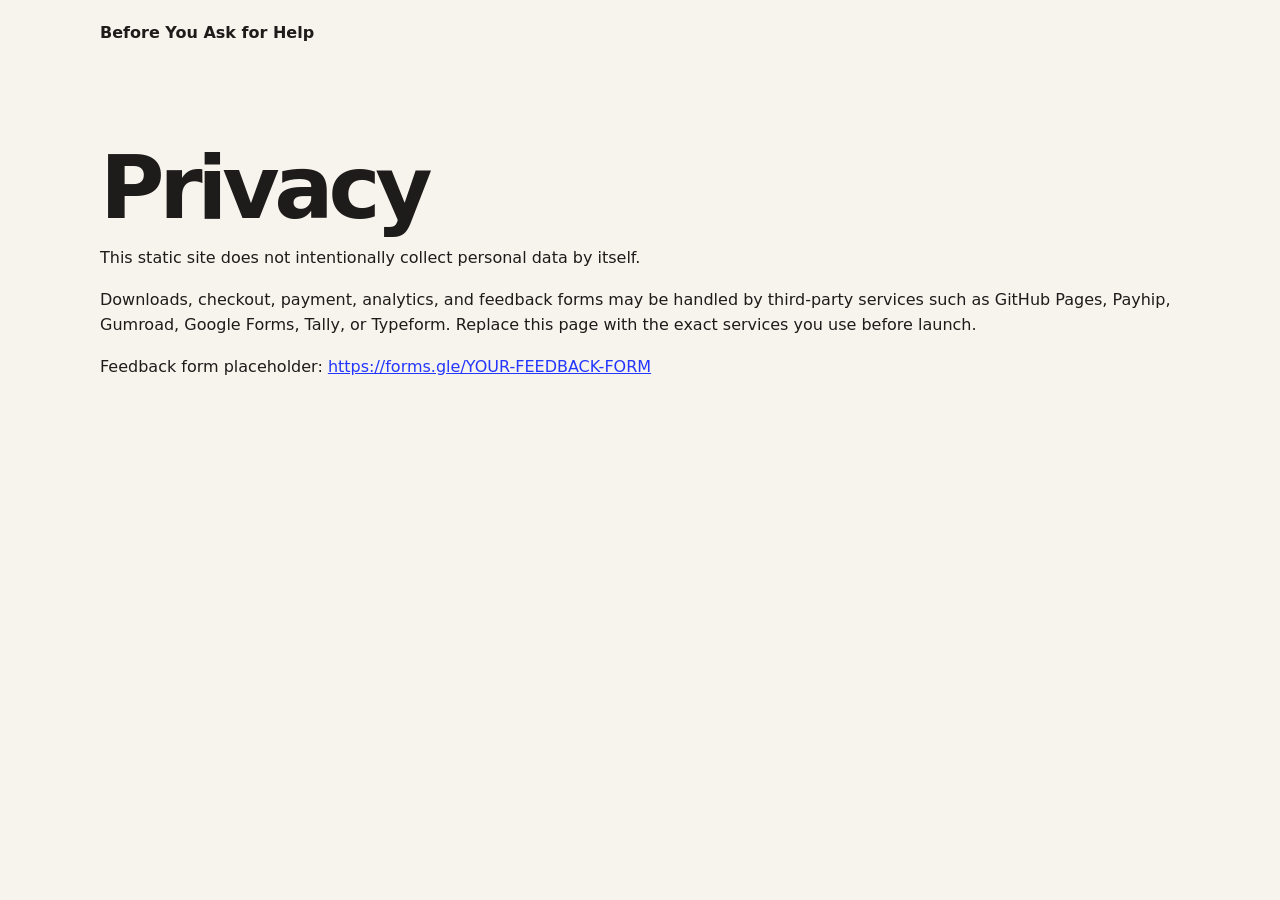
==== privacy.html @ fa62d0f4 "Add files via upload" ====
<!doctype html>
<html lang="en">
<head>
  <meta charset="utf-8" />
  <meta name="viewport" content="width=device-width, initial-scale=1" />
  <title>Privacy - Before You Ask for Help</title>
  <link rel="stylesheet" href="styles.css" />
</head>
<body>
  <header class="site-header"><a class="brand" href="index.html">Before You Ask for Help</a></header>
  <main class="section">
    <h1>Privacy</h1>
    <p>This static site does not intentionally collect personal data by itself.</p>
    <p>Downloads, checkout, payment, analytics, and feedback forms may be handled by third-party services such as GitHub Pages, Payhip, Gumroad, Google Forms, Tally, or Typeform. Replace this page with the exact services you use before launch.</p>
    <p>Feedback form placeholder: <a href="https://forms.gle/YOUR-FEEDBACK-FORM">https://forms.gle/YOUR-FEEDBACK-FORM</a></p>
  </main>
</body>
</html>
---- styles.css ----
:root {
  --bg: #f7f3ed;
  --surface: #fffdf8;
  --text: #1d1c1a;
  --muted: #66615a;
  --line: #ddd4c7;
  --accent: #2337ff;
  --accent-dark: #1723a8;
  --soft: #ece6ff;
  --shadow: 0 20px 60px rgba(34, 28, 18, 0.12);
}

* { box-sizing: border-box; }
html { scroll-behavior: smooth; }
body {
  margin: 0;
  font-family: Inter, ui-sans-serif, system-ui, -apple-system, BlinkMacSystemFont, "Segoe UI", sans-serif;
  background: var(--bg);
  color: var(--text);
  line-height: 1.6;
}
a { color: var(--accent); }
.site-header {
  display: flex;
  justify-content: space-between;
  align-items: center;
  gap: 1rem;
  max-width: 1120px;
  margin: 0 auto;
  padding: 1.25rem;
}
.brand { color: var(--text); font-weight: 800; text-decoration: none; }
nav { display: flex; gap: 1rem; flex-wrap: wrap; }
nav a { color: var(--muted); text-decoration: none; font-weight: 600; }
.hero {
  display: grid;
  grid-template-columns: minmax(0, 1.25fr) minmax(300px, 0.75fr);
  gap: 2rem;
  align-items: center;
  max-width: 1120px;
  margin: 0 auto;
  padding: 5rem 1.25rem 3rem;
}
.eyebrow {
  display: inline-block;
  background: var(--soft);
  color: var(--accent-dark);
  padding: 0.35rem 0.7rem;
  border-radius: 999px;
  font-weight: 800;
  font-size: 0.9rem;
}
h1 { font-size: clamp(2.5rem, 8vw, 5.5rem); line-height: 0.95; letter-spacing: -0.06em; margin: 1rem 0; }
h2 { font-size: clamp(1.8rem, 4vw, 3rem); line-height: 1.05; letter-spacing: -0.04em; margin: 0 0 1rem; }
h3 { margin-bottom: 0.25rem; }
.lead { font-size: 1.25rem; max-width: 720px; color: var(--muted); }
.cta-row { display: flex; gap: 0.75rem; flex-wrap: wrap; margin-top: 1.5rem; }
.button {
  display: inline-flex;
  align-items: center;
  justify-content: center;
  padding: 0.9rem 1.15rem;
  border-radius: 999px;
  font-weight: 800;
  text-decoration: none;
  border: 2px solid var(--text);
  transition: transform 160ms ease, box-shadow 160ms ease;
}
.button:hover { transform: translateY(-2px); }
.button.primary { background: var(--accent); color: white; border-color: var(--accent); box-shadow: 0 10px 30px rgba(35,55,255,0.22); }
.button.secondary { color: var(--text); background: var(--surface); }
.small-note { color: var(--muted); font-size: 0.95rem; }
.product-card, article, .callout, .integrity, details {
  background: var(--surface);
  border: 1px solid var(--line);
  border-radius: 28px;
  box-shadow: var(--shadow);
}
.product-card { padding: 1rem; }
.mock-cover {
  min-height: 320px;
  border-radius: 22px;
  padding: 1.5rem;
  background: linear-gradient(135deg, #fff, #e9e3ff 55%, #c9d0ff);
  display: flex;
  flex-direction: column;
  justify-content: flex-end;
  border: 1px solid rgba(0,0,0,0.08);
}
.mock-cover span { font-size: 0.8rem; font-weight: 900; text-transform: uppercase; letter-spacing: 0.08em; }
.mock-cover h2 { font-size: 2rem; margin: 0.5rem 0; }
.product-card ul { margin-bottom: 0; }
.section { max-width: 1120px; margin: 0 auto; padding: 4rem 1.25rem; }
.grid.three { display: grid; grid-template-columns: repeat(3, 1fr); gap: 1rem; }
article { padding: 1.5rem; }
.split { display: grid; grid-template-columns: 0.8fr 1.2fr; gap: 2rem; align-items: start; }
.contents-list { display: grid; gap: 0.75rem; }
.contents-list div {
  background: var(--surface);
  border: 1px solid var(--line);
  border-radius: 18px;
  padding: 1rem;
}
.contents-list strong { display: inline-block; min-width: 2.25rem; color: var(--accent); }
.callout { text-align: center; padding: 3rem; }
.tick-list, .cross-list { padding-left: 1.25rem; }
.integrity { padding: 2rem; }
.faq { display: grid; gap: 0.75rem; }
details { padding: 1.25rem 1.5rem; }
summary { cursor: pointer; font-weight: 800; }
.site-footer { max-width: 1120px; margin: 0 auto; padding: 2rem 1.25rem 4rem; color: var(--muted); }
@media (max-width: 800px) {
  .site-header { align-items: flex-start; flex-direction: column; }
  .hero, .split, .grid.three { grid-template-columns: 1fr; }
  .hero { padding-top: 2.5rem; }
  h1 { font-size: 3.1rem; }
}
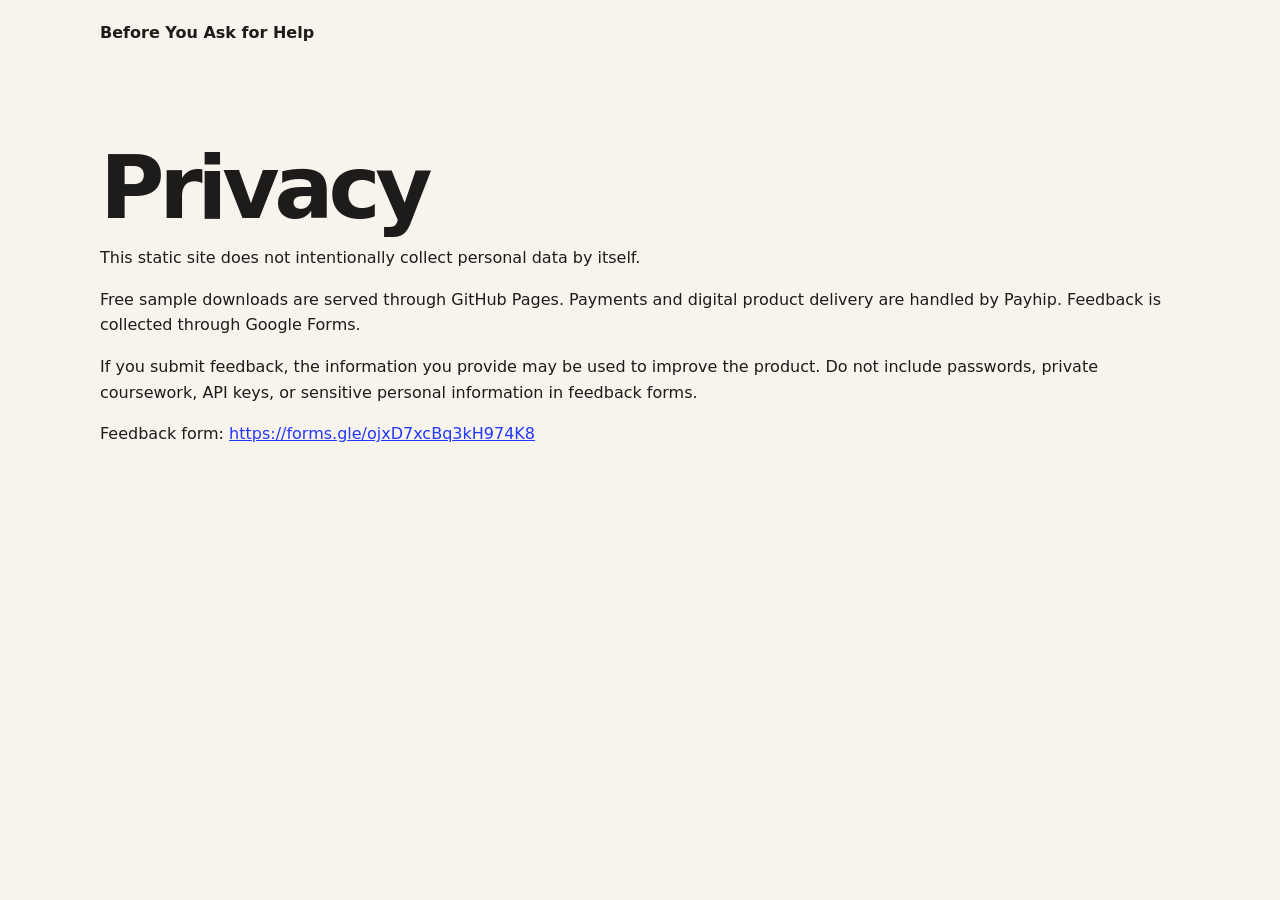
==== commit ba81cbfd: "updated links" ====
--- a/privacy.html
+++ b/privacy.html
@@ -10,9 +10,14 @@
   <header class="site-header"><a class="brand" href="index.html">Before You Ask for Help</a></header>
   <main class="section">
     <h1>Privacy</h1>
-    <p>This static site does not intentionally collect personal data by itself.</p>
-    <p>Downloads, checkout, payment, analytics, and feedback forms may be handled by third-party services such as GitHub Pages, Payhip, Gumroad, Google Forms, Tally, or Typeform. Replace this page with the exact services you use before launch.</p>
-    <p>Feedback form placeholder: <a href="https://forms.gle/YOUR-FEEDBACK-FORM">https://forms.gle/YOUR-FEEDBACK-FORM</a></p>
+<p>This static site does not intentionally collect personal data by itself.</p>
+
+<p>Free sample downloads are served through GitHub Pages. Payments and digital product delivery are handled by Payhip. Feedback is collected through Google Forms.</p>
+
+<p>If you submit feedback, the information you provide may be used to improve the product. Do not include passwords, private coursework, API keys, or sensitive personal information in feedback forms.</p>
+
+<p>Feedback form: <a href="https://forms.gle/ojxD7xcBq3kH974K8">https://forms.gle/ojxD7xcBq3kH974K8</a></p>
+</p>
   </main>
 </body>
 </html>
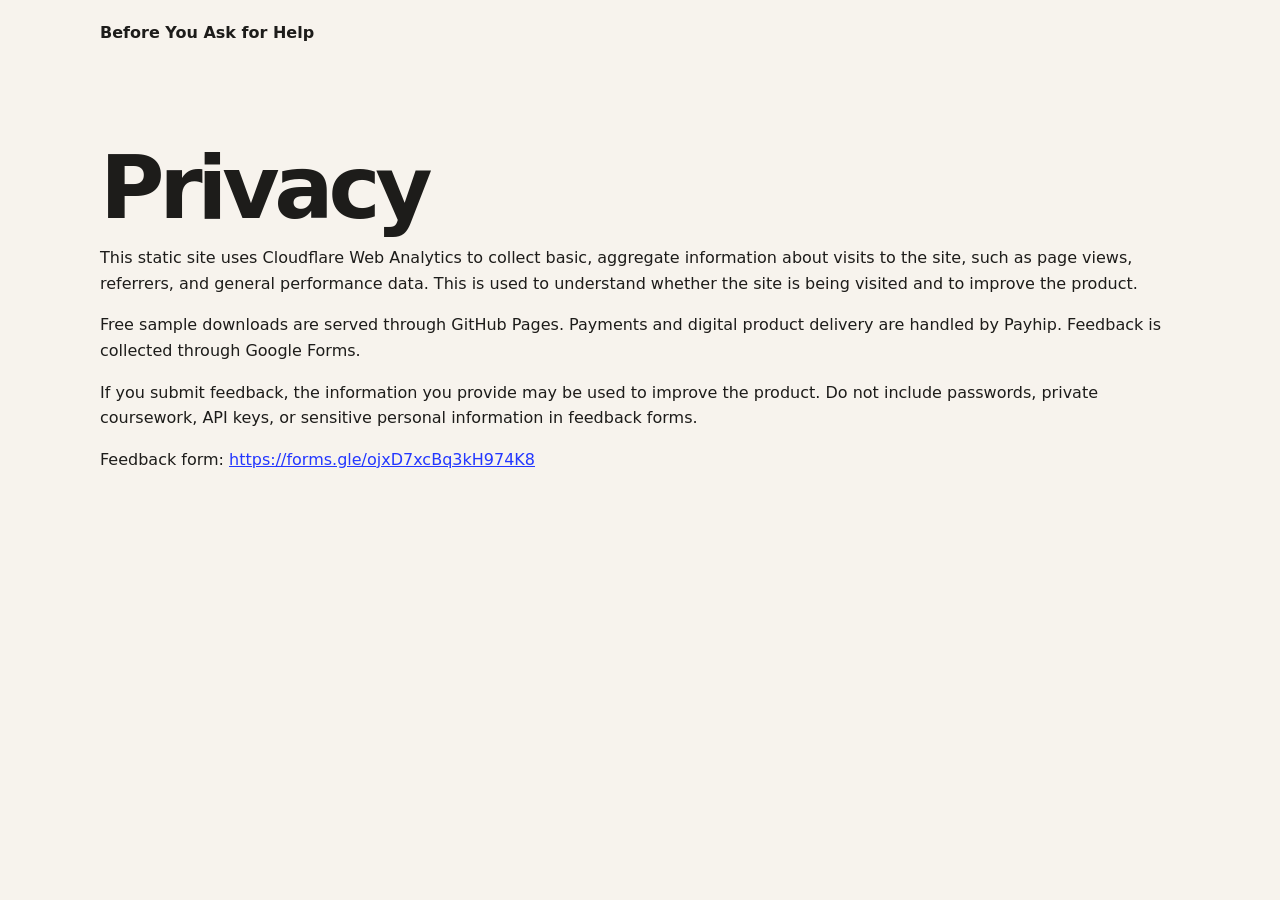
==== commit 053491cc: "Update public site" ====
--- a/privacy.html
+++ b/privacy.html
@@ -10,7 +10,7 @@
   <header class="site-header"><a class="brand" href="index.html">Before You Ask for Help</a></header>
   <main class="section">
     <h1>Privacy</h1>
-<p>This static site does not intentionally collect personal data by itself.</p>
+<p>This static site uses Cloudflare Web Analytics to collect basic, aggregate information about visits to the site, such as page views, referrers, and general performance data. This is used to understand whether the site is being visited and to improve the product.</p>
 
 <p>Free sample downloads are served through GitHub Pages. Payments and digital product delivery are handled by Payhip. Feedback is collected through Google Forms.</p>
 
